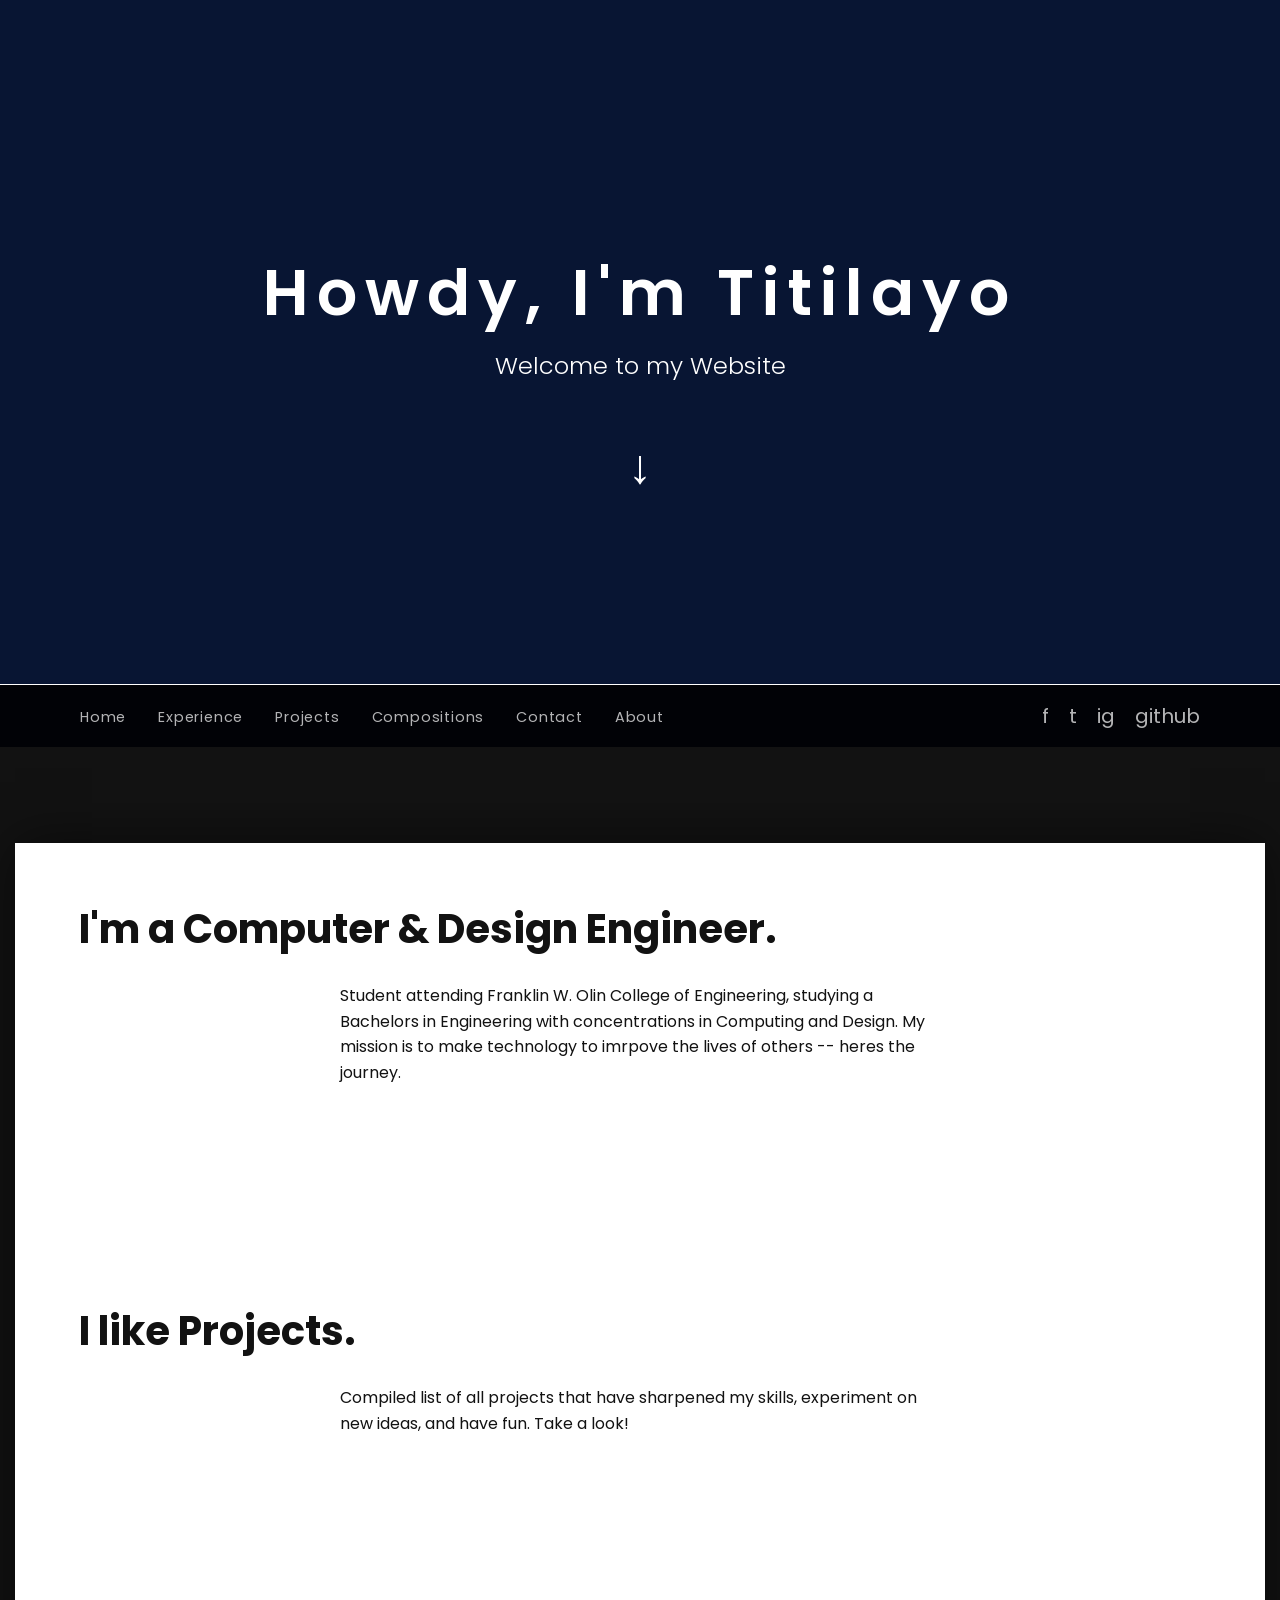
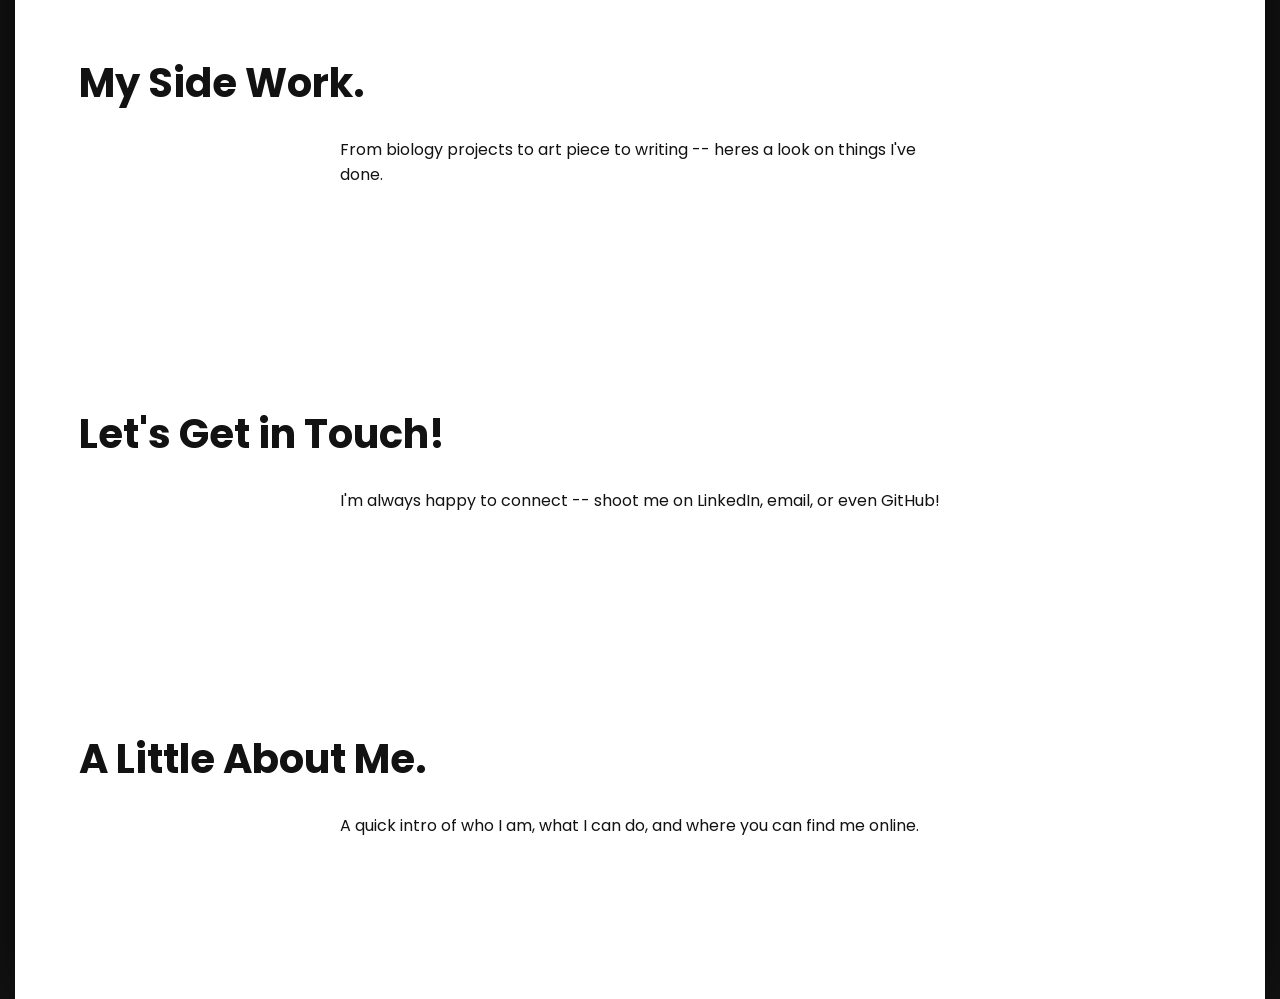
==== index.html @ be30daf9 "First changes to the new portfolio website" ====
<!DOCTYPE html>
<html lang="en">
<head>
    <meta charset="UTF-8">
    <meta name="viewport" content="width=device-width, initial-scale=1.0">
    <title>Titilayo Oshinowo</title>
    <link rel="stylesheet" href="style.css">
    <link rel="stylesheet" href="mediaquaries.css">
</head>
<body>
    
    <nav id="hamburger-nav">
        <div class="logo">Titilayo</div>
        <div class="hamburger-menu">
            <div class="hamburger-icon" onclick="toggleMenu()">
                <span></span>
                <span></span>
                <span></span>
            </div>
            <div class="menu-links">
                <li><a href="index.html" onclick="toggleMenu()">Home</a></li>
                <li><a href="experience.html" onclick="toggleMenu()">Experience</a></li>
                <li><a href="projects.html" onclick="toggleMenu()">Projects</a></li>
                <li><a href="compositions.html" onclick="toggleMenu()">Compositions</a></li>
                <li><a href="contact.html" onclick="toggleMenu()">Contact</a></li>
                <li><a href="about.html" onclick="toggleMenu()">About</a></li>
            </div>
        </div>
    </nav>

    <section id="profile" class="hero-section">
        
        <div class="hero-content">
            <h1 class="hero-title">Howdy, I'm Titilayo</h1>
            <p class="hero-description">
                Welcome to my Website
            </p>
            <a href="process.html" class="scroll-down-icon">
                &#8595; </a>
        </div>

        <div class="bottom-nav">
            <ul class="bottom-nav-links">
                <li><a href="index.html">Home</a></li>
                <li><a href="experience.html">Experience</a></li>
                <li><a href="projects.html">Projects</a></li>
                <li><a href="compositions.html">Compositions</a></li>
                <li><a href="contact.html">Contact</a></li>
                <li><a href="about.html">About</a></li>
            </ul>
            <div class="social-links">
                <a href="#">f</a>
                <a href="#">t</a>
                <a href="#">ig</a>
                <a href="#">github</a>
            </div>
        </div>
    </section>
    
    <div class="main-content-wrapper">
    
        <section id="experience-intro" class="white-content-block">
            <h1 class="block-title">I'm a Computer & Design Engineer.</h1>
            
            <p class="description-text">
                Student attending Franklin W. Olin College of Engineering, studying a Bachelors in Engineering with concentrations in Computing and Design. My mission is to make technology to imrpove the lives of others -- heres the journey.  
            </p>

            <div class="block-image-container">
                
            </div>
        </section>


        <section id="projects-intro" class="white-content-block">
            <h1 class="block-title">I like Projects.</h1>
            
            <p class="description-text">
                Compiled list of all projects that have sharpened my skills, experiment on new ideas, and have fun. Take a look!
            </p>

            <div class="block-image-container">
                
            </div>
            
        </section>


        <section id="compositions-intro" class="white-content-block">
            <h1 class="block-title">My Side Work.</h1>
            
            <p class="description-text">
                From biology projects to art piece to writing -- heres a look on things I've done. 
            </p>

            <div class="block-image-container">
                
            </div>
            
        </section>


        <section id="contact-intro" class="white-content-block">
            <h1 class="block-title">Let's Get in Touch!</h1>
            
            <p class="description-text">
                I'm always happy to connect -- shoot me on LinkedIn, email, or even GitHub!
            </p>

            <div class="block-image-container">
                
            </div>
            
        </section>


        <section id="about-intro" class="white-content-block">
            <h1 class="block-title">A Little About Me.</h1>
            
            <p class="description-text">
                A quick intro of who I am, what I can do, and where you can find me online.
            </p>

            <div class="block-image-container">
                
            </div>
            
        </section>
---- style.css ----
@import url('https://fonts.googleapis.com/css2?family=Poppins:wght@300;400;500;600&display=swap');

* {
    margin: 0;
    padding: 0;
    box-sizing: border-box; 
}

body {
    font-family: "Poppins", sans-serif;
    color: white; 
    overflow-x: hidden; 
    
    /* 💡 Parallax Background Setup: Fixed background on the body */
    background-image: url('image_of_fitbot_machine.jpg'); /* **CHANGE THIS PATH** */
    background-size: cover;
    background-position: center;
    background-attachment: fixed; /* This creates the parallax effect */
    background-color: #121212; 
}

html {
    scroll-behavior: smooth;
    height: 100%;
}

p {
    color: rgb(181, 181, 181); 
}

/* TRANSITIONS and A/HOVER styles */
a, .btn{
    transition: all 300ms ease;
}
.hamburger-icon span {
    transition: all 0.3s ease-in-out; 
}
.menu-links {
    transition: all 0.3s ease-in-out; 
}

a {
    color: white; 
    text-decoration: none;
}

a:hover {
    color: #00ffff; 
    text-decoration: underline;
    text-underline-offset: 0.5rem; 
    text-decoration-color: #00ffff;
}

.logo {
    font-size: 2rem;
}

/* HAMBURGER MENU (for mobile) */
#hamburger-nav {
    display: none;
}
/* ... (Add your specific hamburger menu styling here if needed) ... */


/*  HERO SECTION (Only used on index.html)  */

.hero-section {
    height: 50vh; 
    margin: 0; 
    display: flex;
    justify-content: center; 
    align-items: center; 
    flex-direction: column; 
    text-align: center;
    position: relative; 
    
    background: transparent; /* Transparent to show the body's fixed background */
    isolation: isolate; 
}

/* Dark Overlay */
.hero-section::after {
    content: '';
    position: absolute;
    top: 0;
    left: 0;
    width: 100%;
    height: 100%;
    background-color: rgb(8, 21, 51); 
    z-index: 1; 
}

/* Hero Content */
.hero-content {
    z-index: 10; 
    padding-top: 0; 
}

.hero-title {
    font-size: 4rem; 
    font-weight: 550;
    letter-spacing: 0.5rem;
    margin-bottom: 0.5rem;
    color: white;
}

.hero-description {
    font-size: 1.5rem;
    font-weight: 300;
    color: white;
    max-width: 600px;
    margin: 0 auto 3rem auto;
}

/* Scroll Down Arrow */
.scroll-down-icon {
    font-size: 3rem;
    display: inline-block;
    color: white;
    text-decoration: none;
    z-index: 10;
    animation: bounce 2s infinite; 
}
@keyframes bounce { 
    0%, 20%, 50%, 80%, 100% {transform: translateY(0);}
    40% {transform: translateY(-20px);}
    60% {transform: translateY(-10px);}
}

/* BOTTOM FLOATING NAVIGATION BAR */
.bottom-nav {
    position: absolute;
    bottom: 0; 
    left: 0;
    width: 100%;
    z-index: 10;
    background-color: rgba(0, 0, 0, 0.884); 
    display: flex;
    justify-content: space-between;
    align-items: center;
    padding: 1rem 5rem; 
    border-top: 1px solid rgb(255, 255, 255);
}

.bottom-nav-links {
    display: flex;
    list-style: none;
    gap: 2rem;
    padding: 0;
    margin: 0;
}

.bottom-nav-links a {
    color: white;
    font-size: 0.9rem;
    letter-spacing: 0.05rem;
    opacity: 0.7;
}

.bottom-nav-links a:hover {
    opacity: 1;
    text-decoration: none;
    color: #00ffff;
}

.social-links a {
    margin-left: 1rem;
    color: white;
    font-size: 1.25rem;
    opacity: 0.7;
}


/* MAIN CONTENT WRAPPER (The central white column that scrolls) */

.main-content-wrapper {
    /* Starts after the hero section (or immediately on subpages) */
    width: 100%;
    max-width: 1250px; 
    margin: 0 auto; 
    z-index: 50; 
    position: relative; 
    background-color: white; 
    color: #121212; 
    box-shadow: 0 0 50px rgba(0, 0, 0, 0.5); 
    
    /* Reset text color for elements inside the wrapper */
    & p, a {
        color: #121212; 
    }
}

/* Section Resets */
section {
    height: auto; 
    min-height: auto;
    margin: 0;
    padding: 0;
    display: block; 
    text-align: left;
    position: static; 
    color: #121212; 
}

/* 1. Single Column White Block (For main text content) */
.white-content-block {
    padding: 4rem;
    text-align: center;
}

.white-content-block .date {
    font-size: 0.8rem;
    margin-bottom: 1rem;
    color: #888;
}

.block-title {
    font-size: 2.5rem;
    font-weight: 700;
    margin-bottom: 2rem;
    line-height: 1.1;
    text-align: left;
    color: #121212;
}

.description-text {
    max-width: 600px;
    margin: 0 auto 2rem auto;
    line-height: 1.6;
    color: #333;
    text-align: left;
}

.block-image-container {
    margin: 3rem 0;
    width: 100%;
    max-height: 500px;
    overflow: hidden;
    /* This is where you would style any images inside this container: img { max-width: 100%; height: auto; } */
}

/* 2. Three Column Layout (For process/system/about summaries) */
.three-column-layout {
    display: flex;
    justify-content: space-between;
    padding: 4rem;
    gap: 3rem;
    border-top: 1px solid #eee;
}

.column-block {
    flex: 1;
    text-align: center;
}

.column-title {
    font-size: 1.5rem;
    font-weight: 600;
    margin-bottom: 1.5rem;
    color: #121212;
}

.column-block p {
    font-size: 0.95rem;
    line-height: 1.6;
    margin-bottom: 1rem;
    color: #333;
}

/* Button Styling for Content Blocks */
.btn-block {
    display: inline-block;
    padding: 10px 20px;
    margin-top: 1.5rem;
    text-decoration: none;
    text-transform: uppercase;
    font-size: 0.9rem;
    font-weight: 600;
    border: 1px solid #121212;
    transition: all 0.3s ease;
    color: #121212 !important;
}

.btn-block:hover {
    background-color: #121212;
    color: white !important;
}
---- mediaquaries.css ----
@media screen and (max-width: 1400px){
    #profile {
        height: 83vh;
        margin-bottom: 6rem;
    }
    .about-containers {
        flex-wrap: wrap;
    }
}


@media screen and (max-width: 1200px){
    #desktop-nav{
        display: none;
    }
    #hamburger-nav{
        display: flex;
    }
    #experience, .experience-details-container {
        margin-top: 2rem;
    }
    #profile, .section-container {
        display: block;
    }
    .arrow {
        display: none;
    }
    section, .section-container {
        height: fit-content;
    }
    section {
        margin: 0 5%;
    }
    .section__pic-container {
        width: 275px;
        height: 275px;
        margin: 0 auto 2rem;
    }

    .about-containers {
        margin-top: 0;
    }
}

@media screen and (max-width: 600px){
    #contact, footer {
        height: 40vh;
    }
    #profile {
        height: 83vh;
        margin-bottom: 0;
    }
    article {
        font-size: 1rem;
    }
    footer nav{
        height: fit-content;
        margin-bottom: 2rem;
    }
    .about-containers, .contact-info-upper-container, .btn-container {
        flex-wrap: wrap;
    }
    .contact-info-container {
        margin: 0;
    }
    .contact-info-container p, .nav-links li a {
        font-size: 1rem;
    }
    .experience-sub-title{
        font-size: 1.25rem;
    }
    .logo {
        font-size: 1.5rem;
    }
    .nav-links {
        flex-direction: column;
        gap: 0.5rem;
        text-align: center;
    }
    .section__pic-container {
        width: auto;
        height: 46vw;
        justify-content: center;
    }
    .section__text__p2 {
        font-size: 1.25rem;
    }
    .title {
        font-size: 2rem;
    }
    .text-container {
        text-align: justify;
    }
}
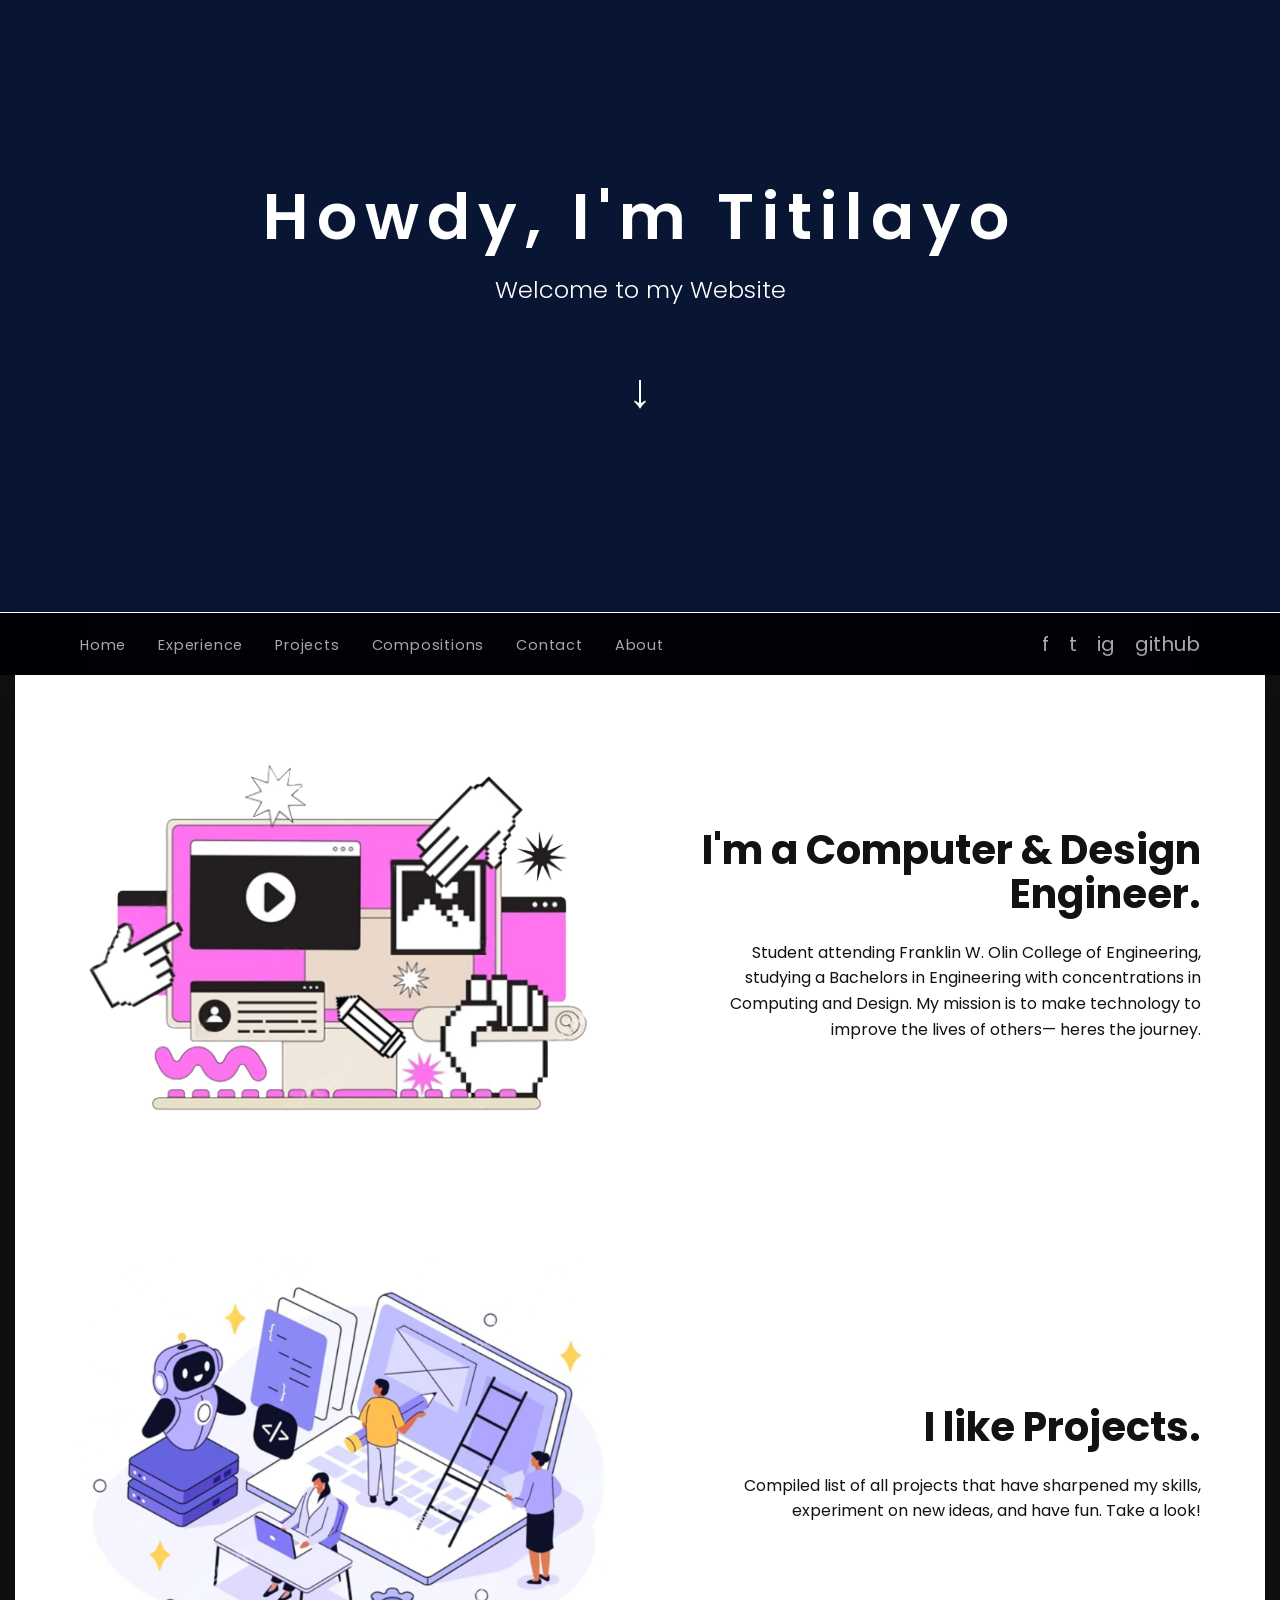
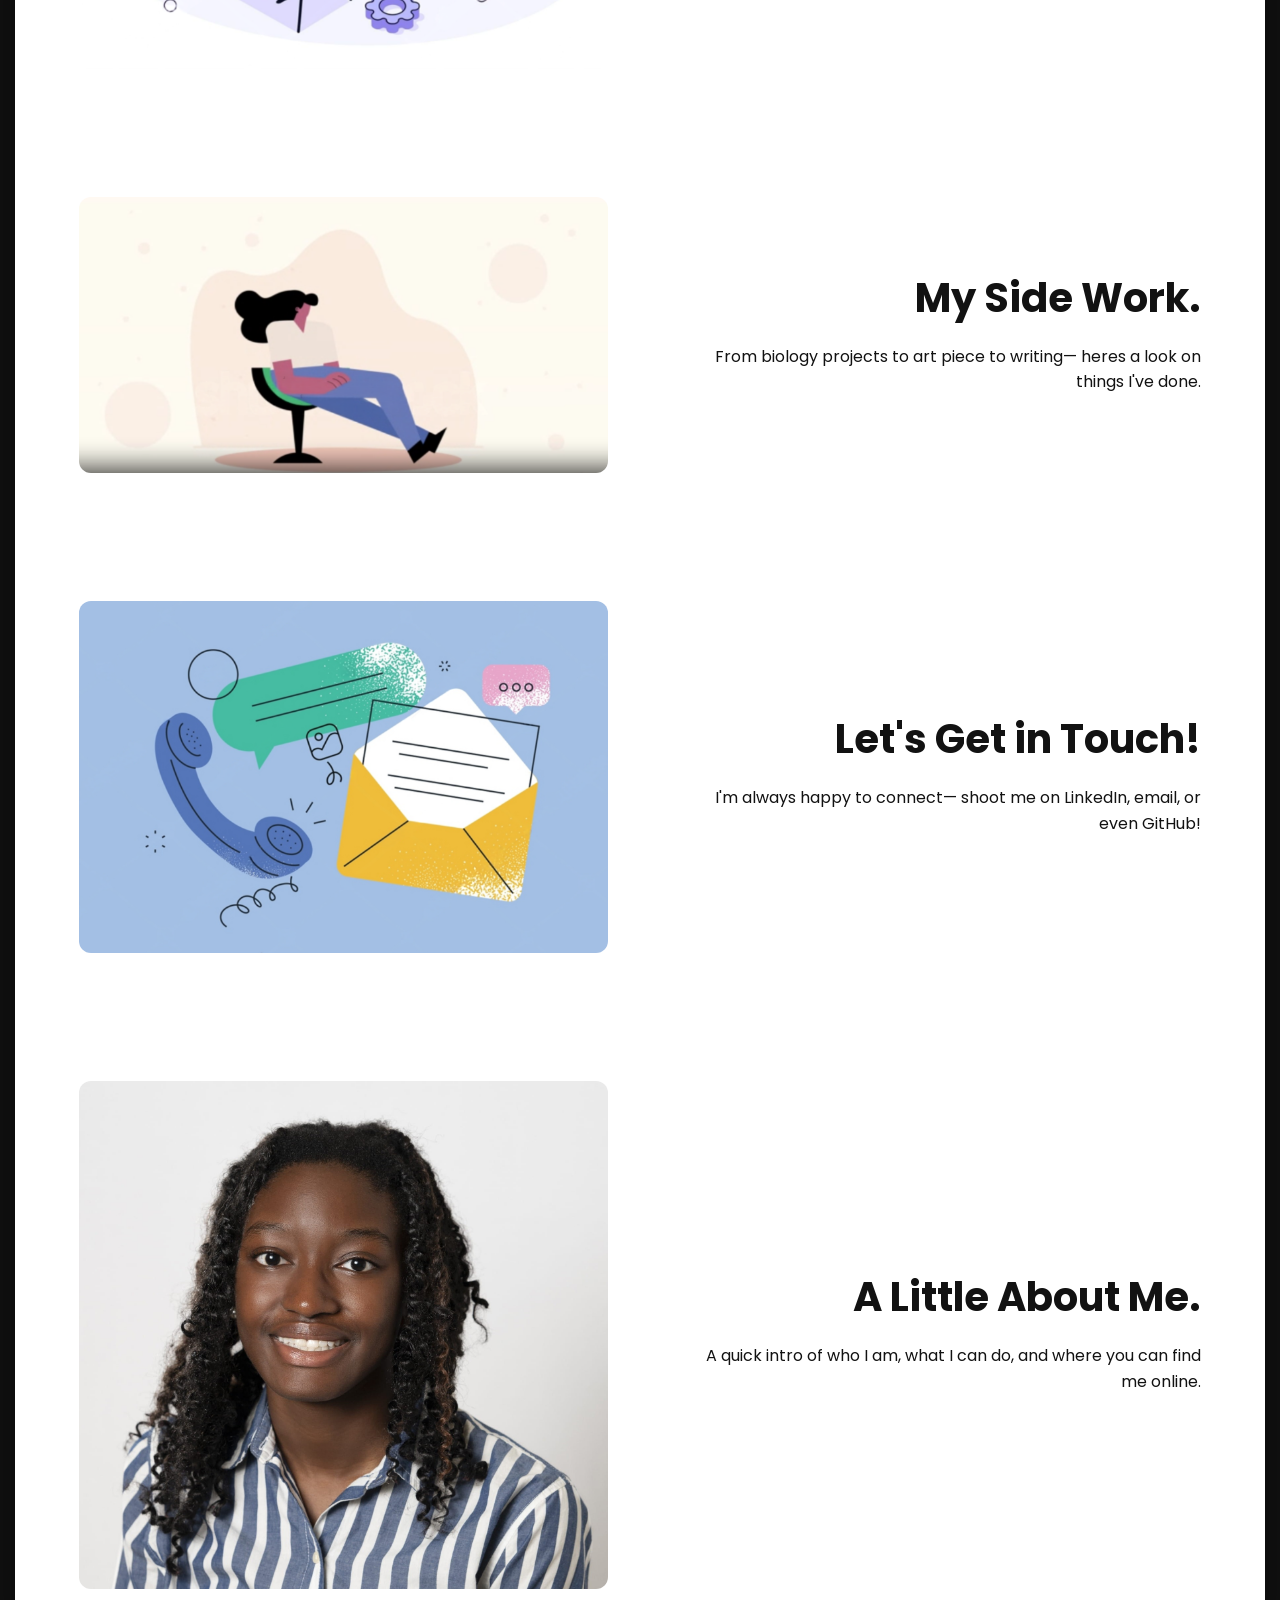
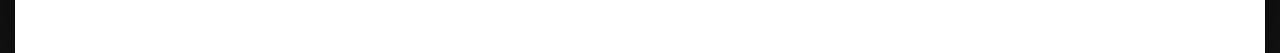
==== commit 9db19fcd: "Updated pages and almost complete homepage" ====
--- a/index.html
+++ b/index.html
@@ -8,28 +8,28 @@
     <link rel="stylesheet" href="mediaquaries.css">
 </head>
 <body>
-    
+ 
     <nav id="hamburger-nav">
-        <div class="logo">Titilayo</div>
+        <div class="logo">Home</div>
         <div class="hamburger-menu">
             <div class="hamburger-icon" onclick="toggleMenu()">
                 <span></span>
                 <span></span>
                 <span></span>
             </div>
-            <div class="menu-links">
+            <ul class="menu-links">
                 <li><a href="index.html" onclick="toggleMenu()">Home</a></li>
                 <li><a href="experience.html" onclick="toggleMenu()">Experience</a></li>
                 <li><a href="projects.html" onclick="toggleMenu()">Projects</a></li>
                 <li><a href="compositions.html" onclick="toggleMenu()">Compositions</a></li>
                 <li><a href="contact.html" onclick="toggleMenu()">Contact</a></li>
                 <li><a href="about.html" onclick="toggleMenu()">About</a></li>
-            </div>
+            </ul>
         </div>
     </nav>
-
+ 
     <section id="profile" class="hero-section">
-        
+ 
         <div class="hero-content">
             <h1 class="hero-title">Howdy, I'm Titilayo</h1>
             <p class="hero-description">
@@ -38,7 +38,7 @@
             <a href="process.html" class="scroll-down-icon">
                 &#8595; </a>
         </div>
-
+ 
         <div class="bottom-nav">
             <ul class="bottom-nav-links">
                 <li><a href="index.html">Home</a></li>
@@ -56,74 +56,75 @@
             </div>
         </div>
     </section>
-    
+ 
     <div class="main-content-wrapper">
-    
+ 
         <section id="experience-intro" class="white-content-block">
-            <h1 class="block-title">I'm a Computer & Design Engineer.</h1>
-            
-            <p class="description-text">
-                Student attending Franklin W. Olin College of Engineering, studying a Bachelors in Engineering with concentrations in Computing and Design. My mission is to make technology to imrpove the lives of others -- heres the journey.  
-            </p>
-
+            <div class="block-text">
+                <h1 class="block-title">I'm a Computer & Design Engineer.</h1>
+                <p class="description-text">
+                    Student attending Franklin W. Olin College of Engineering, studying a Bachelors in Engineering with concentrations in Computing and Design. My mission is to make technology to improve the lives of others— heres the journey.
+                </p>
+            </div>
             <div class="block-image-container">
-                
+                <img src="images/exp1.png" alt="Photo of ux and swe">
             </div>
         </section>
-
-
+ 
+ 
         <section id="projects-intro" class="white-content-block">
-            <h1 class="block-title">I like Projects.</h1>
-            
-            <p class="description-text">
-                Compiled list of all projects that have sharpened my skills, experiment on new ideas, and have fun. Take a look!
-            </p>
-
+            <div class="block-text">
+                <h1 class="block-title">I like Projects.</h1>
+                <p class="description-text">
+                    Compiled list of all projects that have sharpened my skills, experiment on new ideas, and have fun. Take a look!
+                </p>
+            </div>
             <div class="block-image-container">
-                
+                <img src="images/project1.png" alt="projects people working together">
             </div>
-            
         </section>
-
-
+ 
+ 
         <section id="compositions-intro" class="white-content-block">
-            <h1 class="block-title">My Side Work.</h1>
-            
-            <p class="description-text">
-                From biology projects to art piece to writing -- heres a look on things I've done. 
-            </p>
-
+            <div class="block-text">
+                <h1 class="block-title">My Side Work.</h1>
+                <p class="description-text">
+                    From biology projects to art piece to writing— heres a look on things I've done.
+                </p>
+            </div>
             <div class="block-image-container">
-                
+                <img src="images/side1.png" alt="sitting down on laptop">
             </div>
-            
         </section>
-
-
+ 
+ 
         <section id="contact-intro" class="white-content-block">
-            <h1 class="block-title">Let's Get in Touch!</h1>
-            
-            <p class="description-text">
-                I'm always happy to connect -- shoot me on LinkedIn, email, or even GitHub!
-            </p>
-
+            <div class="block-text">
+                <h1 class="block-title">Let's Get in Touch!</h1>
+                <p class="description-text">
+                    I'm always happy to connect— shoot me on LinkedIn, email, or even GitHub!
+                </p>
+            </div>
             <div class="block-image-container">
-                
+                <img src="images/contact1.png" alt="phone, envelope, and message to contact">
             </div>
-            
         </section>
-
-
+ 
+ 
         <section id="about-intro" class="white-content-block">
-            <h1 class="block-title">A Little About Me.</h1>
-            
-            <p class="description-text">
-                A quick intro of who I am, what I can do, and where you can find me online.
-            </p>
-
+            <div class="block-text">
+                <h1 class="block-title">A Little About Me.</h1>
+                <p class="description-text">
+                    A quick intro of who I am, what I can do, and where you can find me online.
+                </p>
+            </div>
             <div class="block-image-container">
-                
+                <img src="images/titi-picture.JPG" alt="picture of myself">
             </div>
-            
         </section>
-    + 
+    </div>
+ 
+    <script src="script.js"></script>
+</body>
+</html>
--- a/style.css
+++ b/style.css
@@ -1,11 +1,11 @@
 @import url('https://fonts.googleapis.com/css2?family=Poppins:wght@300;400;500;600&display=swap');
-
+ 
 * {
     margin: 0;
     padding: 0;
     box-sizing: border-box; 
 }
-
+ 
 body {
     font-family: "Poppins", sans-serif;
     color: white; 
@@ -18,16 +18,16 @@
     background-attachment: fixed; /* This creates the parallax effect */
     background-color: #121212; 
 }
-
+ 
 html {
     scroll-behavior: smooth;
     height: 100%;
 }
-
+ 
 p {
     color: rgb(181, 181, 181); 
 }
-
+ 
 /* TRANSITIONS and A/HOVER styles */
 a, .btn{
     transition: all 300ms ease;
@@ -38,34 +38,119 @@
 .menu-links {
     transition: all 0.3s ease-in-out; 
 }
-
+ 
 a {
     color: white; 
     text-decoration: none;
 }
-
+ 
 a:hover {
     color: #00ffff; 
     text-decoration: underline;
     text-underline-offset: 0.5rem; 
     text-decoration-color: #00ffff;
 }
-
+ 
 .logo {
     font-size: 2rem;
 }
-
+ 
 /* HAMBURGER MENU (for mobile) */
 #hamburger-nav {
     display: none;
-}
-/* ... (Add your specific hamburger menu styling here if needed) ... */
-
-
+    justify-content: space-between;
+    align-items: center;
+    padding: 1rem 2rem;
+    background: rgba(0, 0, 0, 0.95);
+    position: fixed;
+    top: 0;
+    left: 0;
+    width: 100%;
+    z-index: 1000;
+}
+ 
+.hamburger-menu {
+    position: relative;
+}
+ 
+.hamburger-icon {
+    display: flex;
+    flex-direction: column;
+    justify-content: space-between;
+    width: 30px;
+    height: 22px;
+    cursor: pointer;
+}
+ 
+.hamburger-icon span {
+    width: 100%;
+    height: 3px;
+    background: white;
+    border-radius: 2px;
+    transition: all 0.3s ease;
+}
+ 
+/* Dropdown Menu */
+ 
+.menu-links {
+    position: absolute;
+    top: 45px;
+    right: 0;
+    background: rgba(17, 17, 17, 0.98);
+    width: 220px;
+    border-radius: 8px;
+    overflow: hidden;
+ 
+    display: flex;
+    flex-direction: column;
+ 
+    max-height: 0;
+    opacity: 0;
+    transition: all 0.3s ease;
+}
+ 
+.menu-links li {
+    list-style: none;
+}
+ 
+.menu-links a {
+    display: block;
+    padding: 15px 20px;
+    color: white;
+    text-decoration: none;
+    transition: background 0.3s ease;
+}
+ 
+.menu-links a:hover {
+    background: #00ffff;
+    color: #111;
+}
+ 
+/* Open Menu */
+ 
+.menu-links.open {
+    max-height: 500px;
+    opacity: 1;
+}
+ 
+/* Animate Hamburger */
+ 
+.hamburger-icon.open span:first-child {
+    transform: rotate(45deg) translate(6px, 6px);
+}
+ 
+.hamburger-icon.open span:nth-child(2) {
+    opacity: 0;
+}
+ 
+.hamburger-icon.open span:last-child {
+    transform: rotate(-45deg) translate(7px, -7px);
+}
+ 
 /*  HERO SECTION (Only used on index.html)  */
-
+ 
 .hero-section {
-    height: 50vh; 
+    min-height: 75vh; 
     margin: 0; 
     display: flex;
     justify-content: center; 
@@ -77,7 +162,7 @@
     background: transparent; /* Transparent to show the body's fixed background */
     isolation: isolate; 
 }
-
+ 
 /* Dark Overlay */
 .hero-section::after {
     content: '';
@@ -89,13 +174,14 @@
     background-color: rgb(8, 21, 51); 
     z-index: 1; 
 }
-
+ 
 /* Hero Content */
 .hero-content {
     z-index: 10; 
     padding-top: 0; 
-}
-
+    padding-bottom: 5rem; /* keeps content clear of the absolutely-positioned bottom-nav */
+}
+ 
 .hero-title {
     font-size: 4rem; 
     font-weight: 550;
@@ -103,7 +189,7 @@
     margin-bottom: 0.5rem;
     color: white;
 }
-
+ 
 .hero-description {
     font-size: 1.5rem;
     font-weight: 300;
@@ -111,7 +197,7 @@
     max-width: 600px;
     margin: 0 auto 3rem auto;
 }
-
+ 
 /* Scroll Down Arrow */
 .scroll-down-icon {
     font-size: 3rem;
@@ -126,7 +212,7 @@
     40% {transform: translateY(-20px);}
     60% {transform: translateY(-10px);}
 }
-
+ 
 /* BOTTOM FLOATING NAVIGATION BAR */
 .bottom-nav {
     position: absolute;
@@ -141,7 +227,7 @@
     padding: 1rem 5rem; 
     border-top: 1px solid rgb(255, 255, 255);
 }
-
+ 
 .bottom-nav-links {
     display: flex;
     list-style: none;
@@ -149,30 +235,30 @@
     padding: 0;
     margin: 0;
 }
-
+ 
 .bottom-nav-links a {
     color: white;
     font-size: 0.9rem;
     letter-spacing: 0.05rem;
     opacity: 0.7;
 }
-
+ 
 .bottom-nav-links a:hover {
     opacity: 1;
     text-decoration: none;
     color: #00ffff;
 }
-
+ 
 .social-links a {
     margin-left: 1rem;
     color: white;
     font-size: 1.25rem;
     opacity: 0.7;
 }
-
-
+ 
+ 
 /* MAIN CONTENT WRAPPER (The central white column that scrolls) */
-
+ 
 .main-content-wrapper {
     /* Starts after the hero section (or immediately on subpages) */
     width: 100%;
@@ -189,7 +275,7 @@
         color: #121212; 
     }
 }
-
+ 
 /* Section Resets */
 section {
     height: auto; 
@@ -201,44 +287,61 @@
     position: static; 
     color: #121212; 
 }
-
-/* 1. Single Column White Block (For main text content) */
+ 
+/* 1. Two-Column Content Block (image sits aligned beside its section text) */
 .white-content-block {
+    display: flex;
+    flex-direction: row-reverse;
+    align-items: center;
+    justify-content: space-between;
+    gap: 4rem;
     padding: 4rem;
-    text-align: center;
-}
-
+}
+ 
+.white-content-block .block-text {
+    flex: 1 1 50%;
+    min-width: 0;
+}
+ 
 .white-content-block .date {
     font-size: 0.8rem;
     margin-bottom: 1rem;
     color: #888;
 }
-
+ 
 .block-title {
+    display: block;
     font-size: 2.5rem;
     font-weight: 700;
-    margin-bottom: 2rem;
+    margin-bottom: 1.5rem;
     line-height: 1.1;
-    text-align: left;
+    text-align: right;
     color: #121212;
 }
-
+ 
 .description-text {
-    max-width: 600px;
-    margin: 0 auto 2rem auto;
+    display: block;
+    max-width: 500px;
+    margin: 0.5rem 0 0 auto;
     line-height: 1.6;
     color: #333;
-    text-align: left;
-}
-
+    text-align: right;
+}
+ 
 .block-image-container {
-    margin: 3rem 0;
-    width: 100%;
-    max-height: 500px;
-    overflow: hidden;
-    /* This is where you would style any images inside this container: img { max-width: 100%; height: auto; } */
-}
-
+    flex: 1 1 50%;
+    min-width: 0;
+}
+ 
+.block-image-container img {
+    width: 100%;
+    max-width: 100%;
+    height: auto;        /* Keeps the aspect ratio */
+    display: block;
+    border-radius: 12px;
+}
+ 
+ 
 /* 2. Three Column Layout (For process/system/about summaries) */
 .three-column-layout {
     display: flex;
@@ -247,26 +350,26 @@
     gap: 3rem;
     border-top: 1px solid #eee;
 }
-
+ 
 .column-block {
     flex: 1;
     text-align: center;
 }
-
+ 
 .column-title {
     font-size: 1.5rem;
     font-weight: 600;
     margin-bottom: 1.5rem;
     color: #121212;
 }
-
+ 
 .column-block p {
     font-size: 0.95rem;
     line-height: 1.6;
     margin-bottom: 1rem;
     color: #333;
 }
-
+ 
 /* Button Styling for Content Blocks */
 .btn-block {
     display: inline-block;
@@ -280,7 +383,7 @@
     transition: all 0.3s ease;
     color: #121212 !important;
 }
-
+ 
 .btn-block:hover {
     background-color: #121212;
     color: white !important;
--- a/mediaquaries.css
+++ b/mediaquaries.css
@@ -1,94 +1,189 @@
-@media screen and (max-width: 1400px){
-    #profile {
-        height: 83vh;
-        margin-bottom: 6rem;
+/* ===========================
+   Large Screens (1200px)
+=========================== */
+ 
+@media screen and (max-width:1200px){
+ 
+    .main-content-wrapper{
+        width:95%;
     }
-    .about-containers {
-        flex-wrap: wrap;
+ 
+    .hero-title{
+        font-size:3.5rem;
     }
+ 
+    .hero-description{
+        font-size:1.3rem;
+    }
+ 
+    .bottom-nav{
+        padding:1rem 2rem;
+    }
+ 
+    .bottom-nav-links{
+        gap:1.2rem;
+    }
+ 
+    .white-content-block{
+        gap:2.5rem;
+    }
+ 
 }
-
-
-@media screen and (max-width: 1200px){
-    #desktop-nav{
-        display: none;
+ 
+ 
+/* ===========================
+   Tablets (992px)
+=========================== */
+ 
+@media screen and (max-width:992px){
+ 
+    /* Mobile Navigation */
+ 
+    #hamburger-nav{
+        display:flex;
+        justify-content:space-between;
+        align-items:center;
+        padding:1rem 1.5rem;
+        background:#111;
+        position:fixed;
+        top:0;
+        left:0;
+        width:100%;
+        z-index:999;
     }
-    #hamburger-nav{
-        display: flex;
+ 
+    .bottom-nav{
+        display:none;
     }
-    #experience, .experience-details-container {
-        margin-top: 2rem;
+ 
+    .hero-section{
+        min-height:auto;
+        padding:7rem 1.5rem 3rem;
     }
-    #profile, .section-container {
-        display: block;
+ 
+    /* Pages that don't have a hero-section (the hamburger nav is fixed,
+       so the next element needs top padding or it hides under it) */
+    #hamburger-nav + .main-content-wrapper{
+        padding-top:5rem;
     }
-    .arrow {
-        display: none;
+ 
+    .hero-title{
+        font-size:3rem;
+        letter-spacing:0.15rem;
     }
-    section, .section-container {
-        height: fit-content;
+ 
+    .hero-description{
+        font-size:1.2rem;
     }
-    section {
-        margin: 0 5%;
+ 
+    /* Collapse the two-column text/image layout into one stacked column */
+    .white-content-block{
+        flex-direction:column;
+        align-items:stretch;
+        gap:2rem;
+        padding:3rem 2rem;
     }
-    .section__pic-container {
-        width: 275px;
-        height: 275px;
-        margin: 0 auto 2rem;
+ 
+    .block-title{
+        text-align:left;
+        font-size:2.2rem;
+        margin-bottom:1rem;
     }
-
-    .about-containers {
-        margin-top: 0;
+ 
+    .description-text{
+        max-width:100%;
+        text-align:left;
+        margin:0;
     }
+ 
+    .block-image-container img{
+        width:80%;
+        margin:0 auto;
+    }
+ 
 }
-
-@media screen and (max-width: 600px){
-    #contact, footer {
-        height: 40vh;
+ 
+ 
+/* ===========================
+   Phones (768px)
+=========================== */
+ 
+@media screen and (max-width:768px){
+ 
+    .hero-title{
+        font-size:2.4rem;
+        letter-spacing:0;
+        line-height:1.2;
     }
-    #profile {
-        height: 83vh;
-        margin-bottom: 0;
+ 
+    .hero-description{
+        font-size:1rem;
+        max-width:100%;
     }
-    article {
-        font-size: 1rem;
+ 
+    .scroll-down-icon{
+        font-size:2rem;
     }
-    footer nav{
-        height: fit-content;
-        margin-bottom: 2rem;
+ 
+    .white-content-block{
+        padding:2.5rem 1.5rem;
     }
-    .about-containers, .contact-info-upper-container, .btn-container {
-        flex-wrap: wrap;
+ 
+    .block-title{
+        font-size:1.8rem;
     }
-    .contact-info-container {
-        margin: 0;
+ 
+    .description-text{
+        font-size:1rem;
     }
-    .contact-info-container p, .nav-links li a {
-        font-size: 1rem;
+ 
+    .block-image-container img{
+        width:100%;
+        max-width:400px;
+        margin:0 auto;
     }
-    .experience-sub-title{
-        font-size: 1.25rem;
+ 
+}
+ 
+ 
+/* ===========================
+   Small Phones (480px)
+=========================== */
+ 
+@media screen and (max-width:480px){
+ 
+    .hero-section{
+        padding:5rem 1rem 2rem;
     }
-    .logo {
-        font-size: 1.5rem;
+ 
+    #hamburger-nav + .main-content-wrapper{
+        padding-top:4.5rem;
     }
-    .nav-links {
-        flex-direction: column;
-        gap: 0.5rem;
-        text-align: center;
+ 
+    .hero-title{
+        font-size:2rem;
     }
-    .section__pic-container {
-        width: auto;
-        height: 46vw;
-        justify-content: center;
+ 
+    .hero-description{
+        font-size:0.95rem;
     }
-    .section__text__p2 {
-        font-size: 1.25rem;
+ 
+    .white-content-block{
+        padding:2rem 1rem;
     }
-    .title {
-        font-size: 2rem;
+ 
+    .block-title{
+        font-size:1.5rem;
     }
-    .text-container {
-        text-align: justify;
+ 
+    .description-text{
+        font-size:0.95rem;
     }
+ 
+    .block-image-container img{
+        width:100%;
+        margin:0 auto;
+    }
+ 
 }
+ 
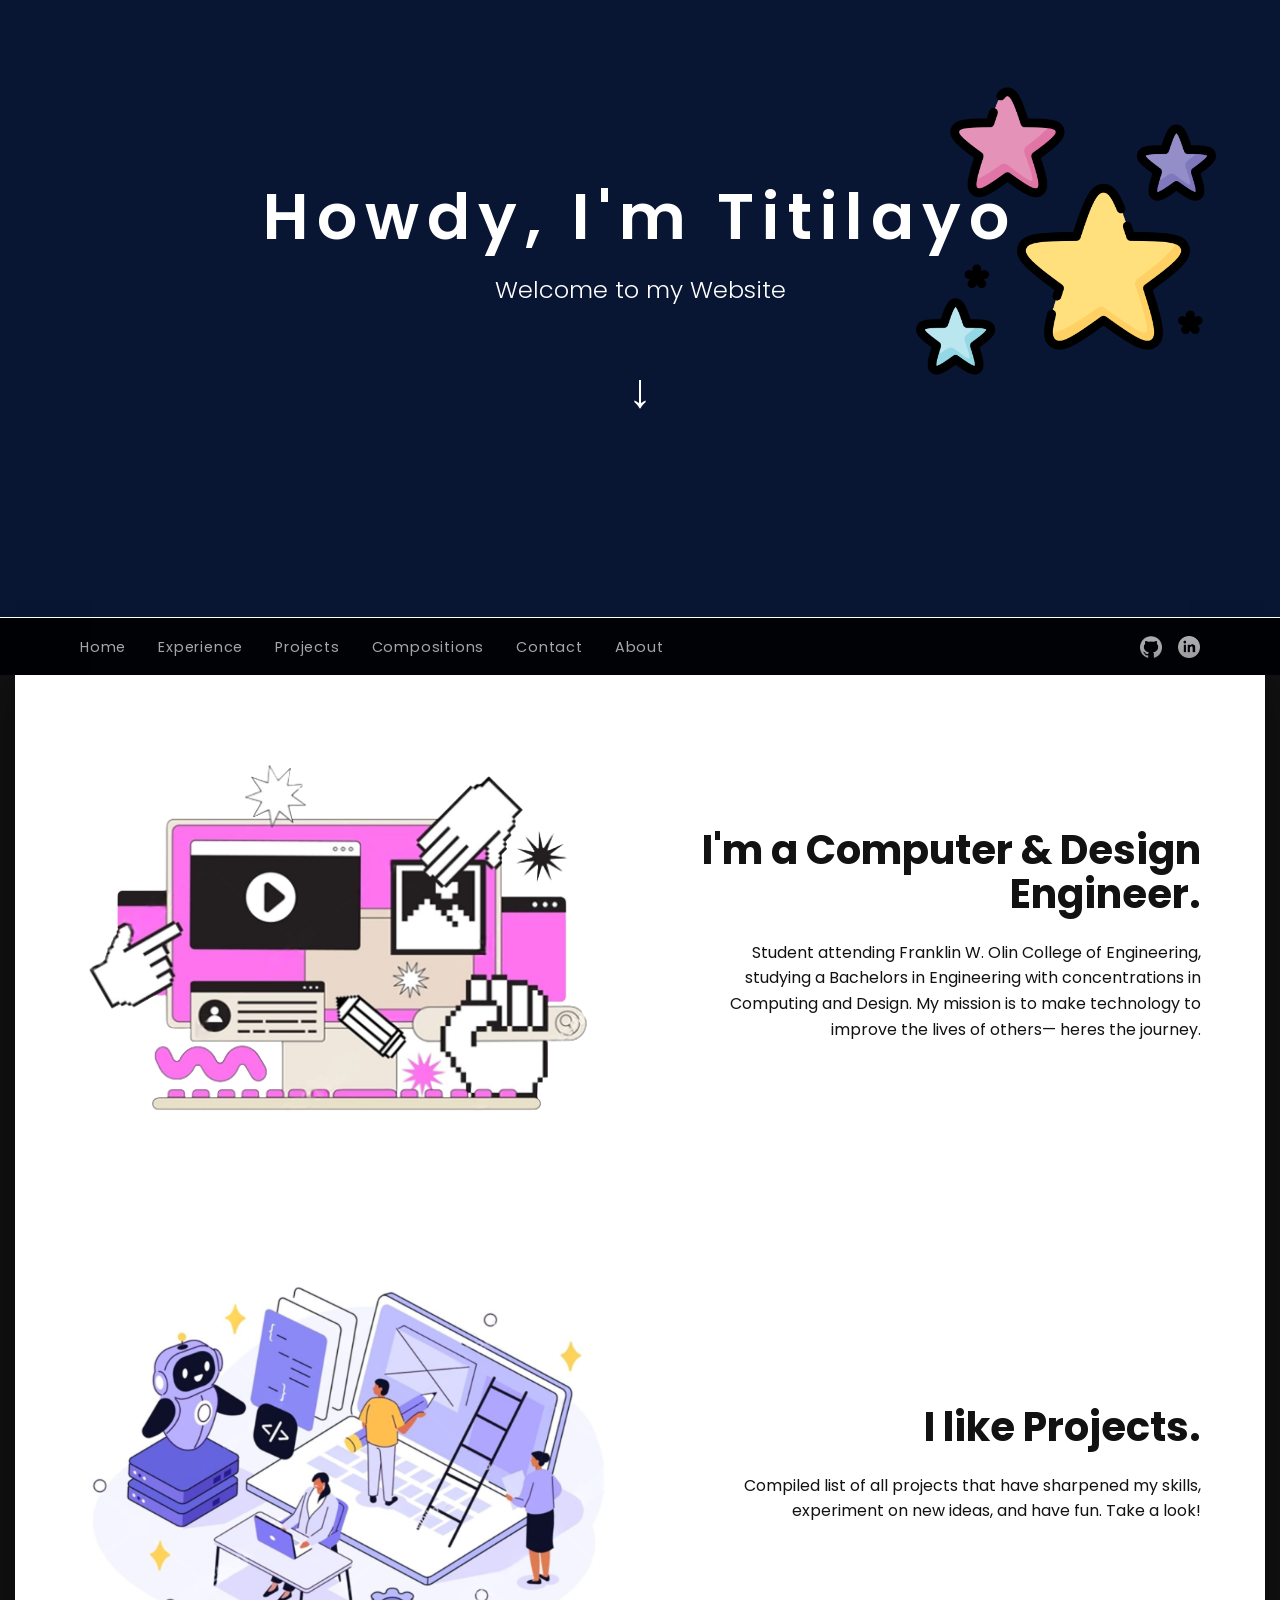
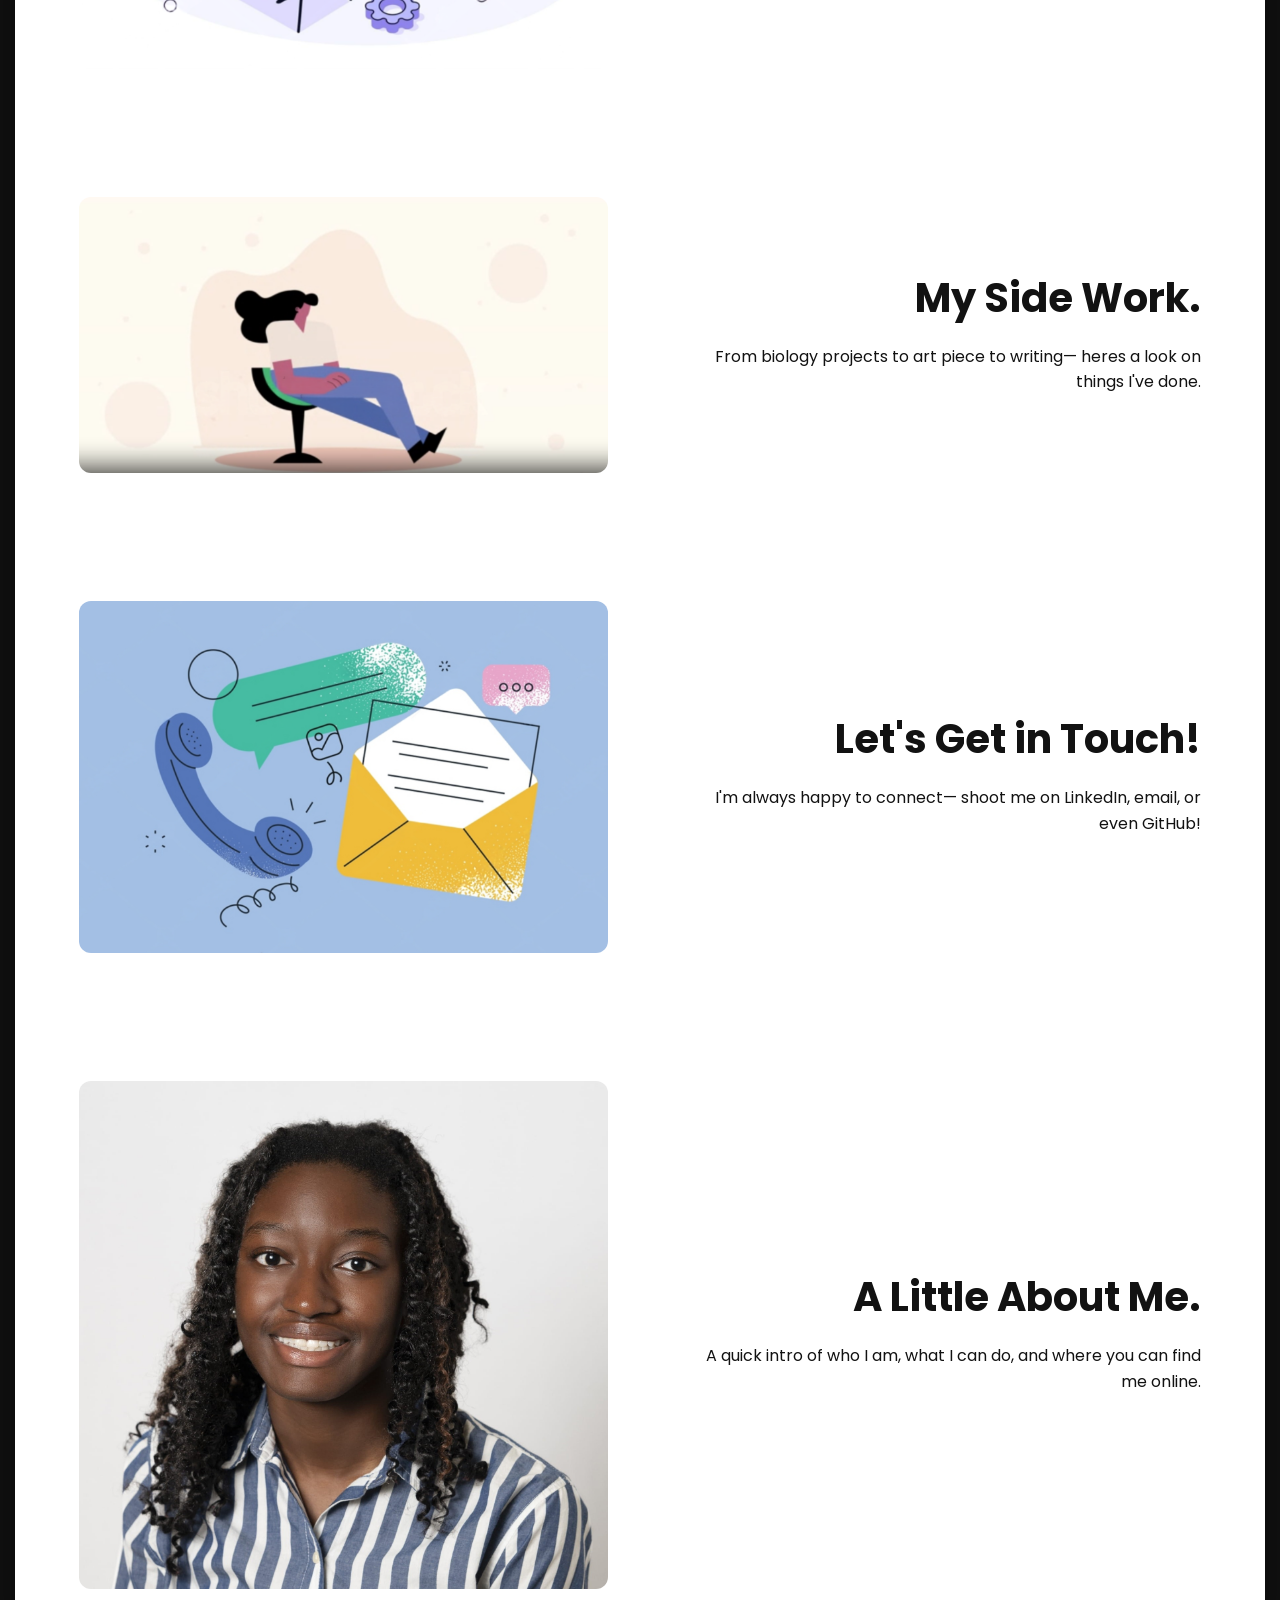
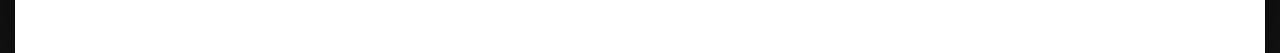
==== commit 9d51ea29: "Clean Website Ready for linkedin" ====
--- a/index.html
+++ b/index.html
@@ -25,10 +25,20 @@
                 <li><a href="contact.html" onclick="toggleMenu()">Contact</a></li>
                 <li><a href="about.html" onclick="toggleMenu()">About</a></li>
             </ul>
+
+            <div class="social-links">
+    <a href="https://github.com/titiooshy" target="_blank" aria-label="GitHub">
+        <img src="images/github-icon.png" alt="GitHub" class="social-icon">
+    </a>
+    <a href="https://www.linkedin.com/in/titilayo-oshinowo/" target="_blank" aria-label="LinkedIn">
+        <img src="images/linkedin-icon.png" alt="LinkedIn" class="social-icon">
+    </a>
+</div>
         </div>
     </nav>
  
     <section id="profile" class="hero-section">
+    <img src="images/stars.png" alt="handrawn star" class="hero-star">
  
         <div class="hero-content">
             <h1 class="hero-title">Howdy, I'm Titilayo</h1>
@@ -49,17 +59,20 @@
                 <li><a href="about.html">About</a></li>
             </ul>
             <div class="social-links">
-                <a href="#">f</a>
-                <a href="#">t</a>
-                <a href="#">ig</a>
-                <a href="#">github</a>
-            </div>
+    <a href="https://github.com/titiooshy" target="_blank" aria-label="GitHub">
+        <img src="images/github-icon.png" alt="GitHub" class="social-icon">
+    </a>
+    <a href="https://www.linkedin.com/in/titilayo-oshinowo/" target="_blank" aria-label="LinkedIn">
+        <img src="images/linkedin-icon.png" alt="LinkedIn" class="social-icon">
+    </a>
+</div>
         </div>
     </section>
  
     <div class="main-content-wrapper">
  
-        <section id="experience-intro" class="white-content-block">
+ <a href="experience.html" class="hover-button-link">
+        <section id="experience-intro" class="white-content-block hover-button">
             <div class="block-text">
                 <h1 class="block-title">I'm a Computer & Design Engineer.</h1>
                 <p class="description-text">
@@ -70,9 +83,10 @@
                 <img src="images/exp1.png" alt="Photo of ux and swe">
             </div>
         </section>
+</a>
  
- 
-        <section id="projects-intro" class="white-content-block">
+ <a href="projects.html" class="hover-button-link">
+        <section id="projects-intro" class="white-content-block hover-button">
             <div class="block-text">
                 <h1 class="block-title">I like Projects.</h1>
                 <p class="description-text">
@@ -83,9 +97,10 @@
                 <img src="images/project1.png" alt="projects people working together">
             </div>
         </section>
+</a>
  
- 
-        <section id="compositions-intro" class="white-content-block">
+ <a href="compositions.html" class="hover-button-link">
+        <section id="compositions-intro" class="white-content-block hover-button">
             <div class="block-text">
                 <h1 class="block-title">My Side Work.</h1>
                 <p class="description-text">
@@ -96,9 +111,10 @@
                 <img src="images/side1.png" alt="sitting down on laptop">
             </div>
         </section>
+</a>
  
- 
-        <section id="contact-intro" class="white-content-block">
+ <a href="contact.html" class="hover-button-link">
+        <section id="contact-intro" class="white-content-block hover-button">
             <div class="block-text">
                 <h1 class="block-title">Let's Get in Touch!</h1>
                 <p class="description-text">
@@ -109,9 +125,10 @@
                 <img src="images/contact1.png" alt="phone, envelope, and message to contact">
             </div>
         </section>
+</a>
  
- 
-        <section id="about-intro" class="white-content-block">
+ <a href="about.html" class="hover-button-link">
+        <section id="about-intro" class="white-content-block hover-button">
             <div class="block-text">
                 <h1 class="block-title">A Little About Me.</h1>
                 <p class="description-text">
@@ -122,6 +139,7 @@
                 <img src="images/titi-picture.JPG" alt="picture of myself">
             </div>
         </section>
+</a>  
  
     </div>
  
--- a/style.css
+++ b/style.css
@@ -1,33 +1,33 @@
 @import url('https://fonts.googleapis.com/css2?family=Poppins:wght@300;400;500;600&display=swap');
- 
+
 * {
     margin: 0;
     padding: 0;
     box-sizing: border-box; 
 }
- 
+
 body {
     font-family: "Poppins", sans-serif;
     color: white; 
     overflow-x: hidden; 
     
-    /* 💡 Parallax Background Setup: Fixed background on the body */
+    /* Parallax Background Setup: Fixed background on the body */
     background-image: url('image_of_fitbot_machine.jpg'); /* **CHANGE THIS PATH** */
     background-size: cover;
     background-position: center;
     background-attachment: fixed; /* This creates the parallax effect */
     background-color: #121212; 
 }
- 
+
 html {
     scroll-behavior: smooth;
     height: 100%;
 }
- 
+
 p {
     color: rgb(181, 181, 181); 
 }
- 
+
 /* TRANSITIONS and A/HOVER styles */
 a, .btn{
     transition: all 300ms ease;
@@ -38,23 +38,23 @@
 .menu-links {
     transition: all 0.3s ease-in-out; 
 }
- 
+
 a {
     color: white; 
     text-decoration: none;
 }
- 
+
 a:hover {
     color: #00ffff; 
     text-decoration: underline;
     text-underline-offset: 0.5rem; 
     text-decoration-color: #00ffff;
 }
- 
+
 .logo {
     font-size: 2rem;
 }
- 
+
 /* HAMBURGER MENU (for mobile) */
 #hamburger-nav {
     display: none;
@@ -68,11 +68,11 @@
     width: 100%;
     z-index: 1000;
 }
- 
+
 .hamburger-menu {
     position: relative;
 }
- 
+
 .hamburger-icon {
     display: flex;
     flex-direction: column;
@@ -81,7 +81,7 @@
     height: 22px;
     cursor: pointer;
 }
- 
+
 .hamburger-icon span {
     width: 100%;
     height: 3px;
@@ -89,9 +89,9 @@
     border-radius: 2px;
     transition: all 0.3s ease;
 }
- 
+
 /* Dropdown Menu */
- 
+
 .menu-links {
     position: absolute;
     top: 45px;
@@ -100,19 +100,19 @@
     width: 220px;
     border-radius: 8px;
     overflow: hidden;
- 
+
     display: flex;
     flex-direction: column;
- 
+
     max-height: 0;
     opacity: 0;
     transition: all 0.3s ease;
 }
- 
+
 .menu-links li {
     list-style: none;
 }
- 
+
 .menu-links a {
     display: block;
     padding: 15px 20px;
@@ -120,35 +120,35 @@
     text-decoration: none;
     transition: background 0.3s ease;
 }
- 
+
 .menu-links a:hover {
     background: #00ffff;
     color: #111;
 }
- 
+
 /* Open Menu */
- 
+
 .menu-links.open {
     max-height: 500px;
     opacity: 1;
 }
- 
+
 /* Animate Hamburger */
- 
+
 .hamburger-icon.open span:first-child {
     transform: rotate(45deg) translate(6px, 6px);
 }
- 
+
 .hamburger-icon.open span:nth-child(2) {
     opacity: 0;
 }
- 
+
 .hamburger-icon.open span:last-child {
     transform: rotate(-45deg) translate(7px, -7px);
 }
- 
+
 /*  HERO SECTION (Only used on index.html)  */
- 
+
 .hero-section {
     min-height: 75vh; 
     margin: 0; 
@@ -162,7 +162,7 @@
     background: transparent; /* Transparent to show the body's fixed background */
     isolation: isolate; 
 }
- 
+
 /* Dark Overlay */
 .hero-section::after {
     content: '';
@@ -174,14 +174,14 @@
     background-color: rgb(8, 21, 51); 
     z-index: 1; 
 }
- 
+
 /* Hero Content */
 .hero-content {
     z-index: 10; 
     padding-top: 0; 
     padding-bottom: 5rem; /* keeps content clear of the absolutely-positioned bottom-nav */
 }
- 
+
 .hero-title {
     font-size: 4rem; 
     font-weight: 550;
@@ -189,7 +189,7 @@
     margin-bottom: 0.5rem;
     color: white;
 }
- 
+
 .hero-description {
     font-size: 1.5rem;
     font-weight: 300;
@@ -197,7 +197,17 @@
     max-width: 600px;
     margin: 0 auto 3rem auto;
 }
- 
+
+.hero-star {
+    position: absolute;
+    top: 12%;
+    right: 5%;
+    width: 300px;
+    height: 300px;
+    opacity: 1;
+    z-index: 2;
+}
+
 /* Scroll Down Arrow */
 .scroll-down-icon {
     font-size: 3rem;
@@ -212,7 +222,7 @@
     40% {transform: translateY(-20px);}
     60% {transform: translateY(-10px);}
 }
- 
+
 /* BOTTOM FLOATING NAVIGATION BAR */
 .bottom-nav {
     position: absolute;
@@ -227,7 +237,7 @@
     padding: 1rem 5rem; 
     border-top: 1px solid rgb(255, 255, 255);
 }
- 
+
 .bottom-nav-links {
     display: flex;
     list-style: none;
@@ -235,30 +245,46 @@
     padding: 0;
     margin: 0;
 }
- 
+
 .bottom-nav-links a {
     color: white;
     font-size: 0.9rem;
     letter-spacing: 0.05rem;
     opacity: 0.7;
 }
- 
+
 .bottom-nav-links a:hover {
     opacity: 1;
     text-decoration: none;
     color: #00ffff;
 }
- 
+
+.social-links {
+    display: flex;
+    align-items: center;
+    gap: 1rem;
+}
+
 .social-links a {
-    margin-left: 1rem;
-    color: white;
-    font-size: 1.25rem;
     opacity: 0.7;
-}
- 
- 
+    transition: opacity 0.3s ease, transform 0.3s ease;
+}
+
+.social-links a:hover {
+    opacity: 1;
+    transform: translateY(-2px);
+}
+
+.social-icon {
+    width: 22px;
+    height: 22px;
+    filter: brightness(0) invert(1); /* turns a black icon white */
+    display: block;
+}
+
+
 /* MAIN CONTENT WRAPPER (The central white column that scrolls) */
- 
+
 .main-content-wrapper {
     /* Starts after the hero section (or immediately on subpages) */
     width: 100%;
@@ -275,7 +301,7 @@
         color: #121212; 
     }
 }
- 
+
 /* Section Resets */
 section {
     height: auto; 
@@ -287,7 +313,7 @@
     position: static; 
     color: #121212; 
 }
- 
+
 /* 1. Two-Column Content Block (image sits aligned beside its section text) */
 .white-content-block {
     display: flex;
@@ -297,18 +323,18 @@
     gap: 4rem;
     padding: 4rem;
 }
- 
+
 .white-content-block .block-text {
     flex: 1 1 50%;
     min-width: 0;
 }
- 
+
 .white-content-block .date {
     font-size: 0.8rem;
     margin-bottom: 1rem;
     color: #888;
 }
- 
+
 .block-title {
     display: block;
     font-size: 2.5rem;
@@ -318,7 +344,33 @@
     text-align: right;
     color: #121212;
 }
- 
+.block-exp-head {
+    display: block;
+    font-size: 2rem;
+    font-weight: 700;
+    margin-bottom: 1.5rem;
+    line-height: 1.1;
+    text-align: center;
+    color: #121212;
+}
+
+.block-subtitle-exp {
+    display: block;
+    font-size: 1.5rem;
+    font-weight: 700;
+    margin-bottom: 1.5rem;
+    line-height: 1.1;
+    text-align: left;
+    color: #121212;
+}
+
+.block-buttons {
+    display: flex;
+    gap: 1rem;
+    margin-top: 1.5rem;
+    flex-wrap: wrap;
+}
+
 .description-text {
     display: block;
     max-width: 500px;
@@ -327,12 +379,48 @@
     color: #333;
     text-align: right;
 }
- 
+
+.description-text-resume {
+    display: block;
+    margin: 0.5rem 0 0 auto;
+    line-height: 1.6;
+    color: #333;
+    text-align: center;
+}
+
+.description-text-exp {
+    display: block;
+    margin: 0.5rem 0 0 auto;
+    line-height: 1.6;
+    color: #333;
+    text-align: left;
+}
+
+.description-text-date-exp {
+    display: block;
+    font-size: 1rem;
+    font-weight: 700;
+    margin: 0.5rem 0 0 auto;
+    line-height: .5;
+    color: #7a7a7a;
+    text-align: left;
+}
+
+.description-text-group-name {
+    display: block;
+    font-size: 1.2rem;
+    font-weight: 700;
+    margin: 1rem 0 0 auto;
+    line-height: .5;
+    color: #504f4f;
+    text-align: left;
+}
+
 .block-image-container {
     flex: 1 1 50%;
     min-width: 0;
 }
- 
+
 .block-image-container img {
     width: 100%;
     max-width: 100%;
@@ -340,8 +428,8 @@
     display: block;
     border-radius: 12px;
 }
- 
- 
+
+
 /* 2. Three Column Layout (For process/system/about summaries) */
 .three-column-layout {
     display: flex;
@@ -350,26 +438,26 @@
     gap: 3rem;
     border-top: 1px solid #eee;
 }
- 
+
 .column-block {
     flex: 1;
     text-align: center;
 }
- 
+
 .column-title {
     font-size: 1.5rem;
     font-weight: 600;
     margin-bottom: 1.5rem;
     color: #121212;
 }
- 
+
 .column-block p {
     font-size: 0.95rem;
     line-height: 1.6;
     margin-bottom: 1rem;
     color: #333;
 }
- 
+
 /* Button Styling for Content Blocks */
 .btn-block {
     display: inline-block;
@@ -383,8 +471,140 @@
     transition: all 0.3s ease;
     color: #121212 !important;
 }
- 
+
 .btn-block:hover {
     background-color: #121212;
     color: white !important;
 }
+
+.hover-button {
+    cursor: pointer;
+    transition: transform 0.25s ease, box-shadow 0.25s ease, background-color 0.25s ease;
+    border-radius: 12px;
+}
+
+.hover-button:hover {
+    transform: translateY(-6px);
+    box-shadow: 0 10px 25px rgba(0, 0, 0, 0.12);
+    background-color: #fafafa; /* subtle tint on hover, optional */
+}
+
+.hover-button:active {
+    transform: translateY(-2px);
+    box-shadow: 0 4px 12px rgba(0, 0, 0, 0.1);
+}
+
+/* Contact form labels need to override the global dark section text color */
+#experience-intro label {
+    color: #fff;
+}
+
+#experience-intro .contact-info-item {
+    color: #fff;
+}
+
+/* ===========================
+   Project Cards (projects.html)
+=========================== */
+
+.project-card {
+    display: flex;
+    flex-direction: row-reverse;
+    align-items: flex-start;
+    justify-content: space-between;
+    gap: 3rem;
+    padding: 3rem 4rem;
+    border-top: 1px solid #eee;
+}
+
+.project-text {
+    flex: 1 1 40%;
+    min-width: 0;
+    padding-top: 0.5rem;
+}
+
+.project-title {
+    display: block;
+    font-size: 1.6rem;
+    font-weight: 700;
+    margin-bottom: 0.5rem;
+    color: #121212;
+}
+
+.project-link {
+    display: inline-block;
+    font-size: 1rem;
+    color: #121212;
+    text-decoration: underline;
+    text-underline-offset: 0.25rem;
+    margin-bottom: 1rem;
+}
+
+.project-link:hover {
+    color: #b5715e;
+}
+
+.project-description {
+    color: #333;
+    line-height: 1.6;
+}
+
+.project-media {
+    flex: 1 1 55%;
+    min-width: 0;
+    position: relative;
+    border-radius: 8px;
+    overflow: hidden;
+    border: 1px solid #ddd;
+}
+
+/* The screenshot sits full-height; buttons float on top of it near the bottom */
+.project-preview-img {
+    width: 100%;
+    display: block;
+}
+
+.project-buttons {
+    position: absolute;
+    left: 0;
+    right: 0;
+    bottom: 0;
+    display: flex;
+    flex-direction: column;
+    opacity: 0;
+    transform: translateY(8px);
+    transition: opacity 0.25s ease, transform 0.25s ease;
+}
+
+.project-media:hover .project-buttons {
+    opacity: 1;
+    transform: translateY(0);
+}
+
+.project-btn {
+    display: flex;
+    align-items: center;
+    justify-content: center;
+    gap: 10px;
+    padding: 16px;
+    background-color: rgba(30, 30, 30, 0.88);
+    color: #fff;
+    font-size: 1rem;
+    font-weight: 500;
+    text-decoration: none;
+    border-top: 1px solid rgba(255, 255, 255, 0.08);
+    backdrop-filter: blur(2px);
+    transition: background-color 0.2s ease, color 0.2s ease;
+}
+
+.project-btn svg {
+    width: 18px;
+    height: 18px;
+    flex-shrink: 0;
+}
+
+.project-btn:hover {
+    background-color: #00ffff;
+    color: #111;
+    text-decoration: none;
+}
--- a/mediaquaries.css
+++ b/mediaquaries.css
@@ -1,44 +1,44 @@
 /* ===========================
    Large Screens (1200px)
 =========================== */
- 
+
 @media screen and (max-width:1200px){
- 
+
     .main-content-wrapper{
         width:95%;
     }
- 
+
     .hero-title{
         font-size:3.5rem;
     }
- 
+
     .hero-description{
         font-size:1.3rem;
     }
- 
+
     .bottom-nav{
         padding:1rem 2rem;
     }
- 
+
     .bottom-nav-links{
         gap:1.2rem;
     }
- 
+
     .white-content-block{
         gap:2.5rem;
     }
- 
+
 }
- 
- 
+
+
 /* ===========================
    Tablets (992px)
 =========================== */
- 
+
 @media screen and (max-width:992px){
- 
+
     /* Mobile Navigation */
- 
+
     #hamburger-nav{
         display:flex;
         justify-content:space-between;
@@ -51,31 +51,31 @@
         width:100%;
         z-index:999;
     }
- 
+
     .bottom-nav{
         display:none;
     }
- 
+
     .hero-section{
         min-height:auto;
         padding:7rem 1.5rem 3rem;
     }
- 
+
     /* Pages that don't have a hero-section (the hamburger nav is fixed,
        so the next element needs top padding or it hides under it) */
     #hamburger-nav + .main-content-wrapper{
         padding-top:5rem;
     }
- 
+
     .hero-title{
         font-size:3rem;
         letter-spacing:0.15rem;
     }
- 
+
     .hero-description{
         font-size:1.2rem;
     }
- 
+
     /* Collapse the two-column text/image layout into one stacked column */
     .white-content-block{
         flex-direction:column;
@@ -83,107 +83,106 @@
         gap:2rem;
         padding:3rem 2rem;
     }
- 
+
     .block-title{
         text-align:left;
         font-size:2.2rem;
         margin-bottom:1rem;
     }
- 
+
     .description-text{
         max-width:100%;
         text-align:left;
         margin:0;
     }
- 
+
     .block-image-container img{
         width:80%;
         margin:0 auto;
     }
- 
+
 }
- 
- 
+
+
 /* ===========================
    Phones (768px)
 =========================== */
- 
+
 @media screen and (max-width:768px){
- 
+
     .hero-title{
         font-size:2.4rem;
         letter-spacing:0;
         line-height:1.2;
     }
- 
+
     .hero-description{
         font-size:1rem;
         max-width:100%;
     }
- 
+
     .scroll-down-icon{
         font-size:2rem;
     }
- 
+
     .white-content-block{
         padding:2.5rem 1.5rem;
     }
- 
+
     .block-title{
         font-size:1.8rem;
     }
- 
+
     .description-text{
         font-size:1rem;
     }
- 
+
     .block-image-container img{
         width:100%;
         max-width:400px;
         margin:0 auto;
     }
- 
+
 }
- 
- 
+
+
 /* ===========================
    Small Phones (480px)
 =========================== */
- 
+
 @media screen and (max-width:480px){
- 
+
     .hero-section{
         padding:5rem 1rem 2rem;
     }
- 
+
     #hamburger-nav + .main-content-wrapper{
         padding-top:4.5rem;
     }
- 
+
     .hero-title{
         font-size:2rem;
     }
- 
+
     .hero-description{
         font-size:0.95rem;
     }
- 
+
     .white-content-block{
         padding:2rem 1rem;
     }
- 
+
     .block-title{
         font-size:1.5rem;
     }
- 
+
     .description-text{
         font-size:0.95rem;
     }
- 
+
     .block-image-container img{
         width:100%;
         margin:0 auto;
     }
- 
+
 }
- 
